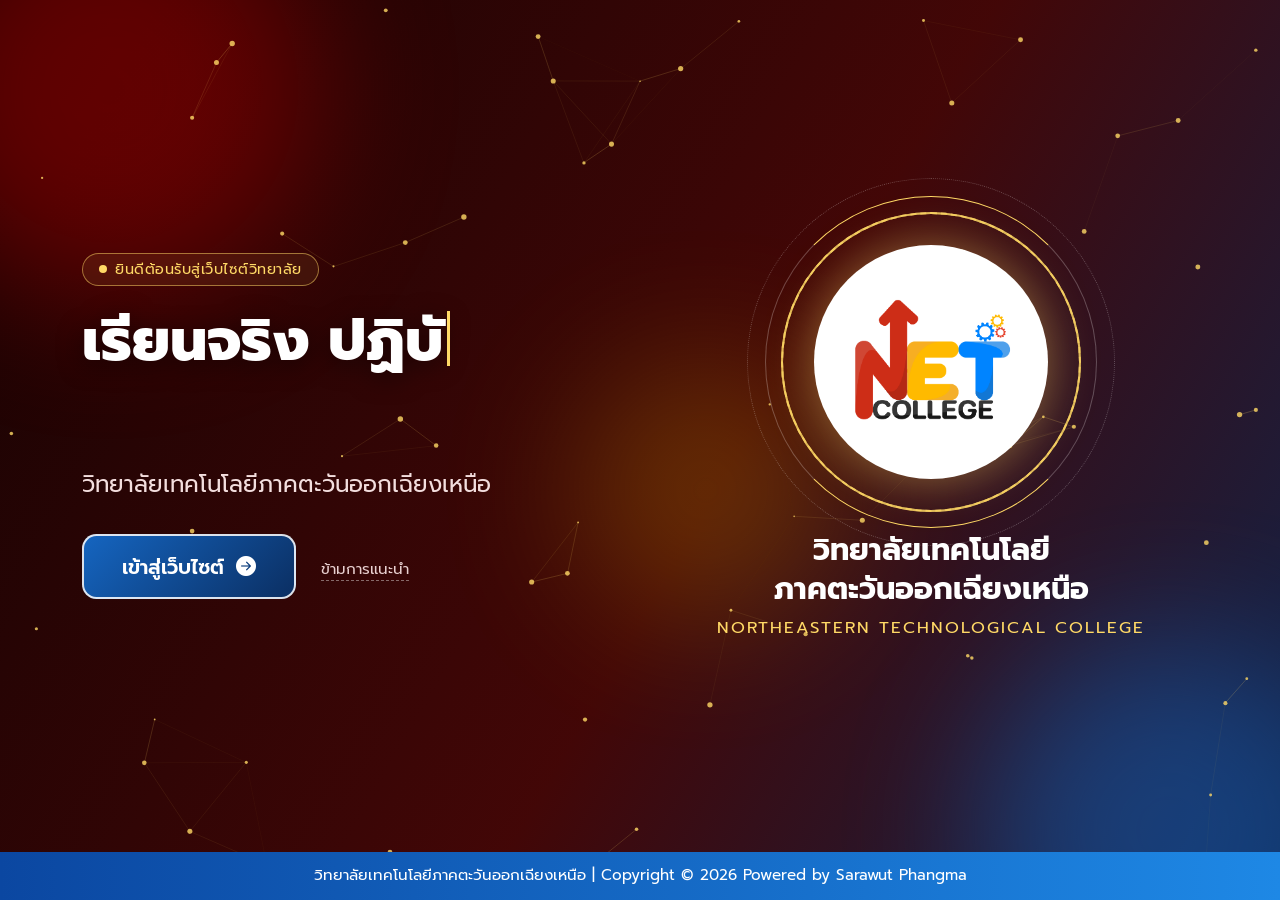
==== index.html @ bc1d6c95 "edit new14-10-69 part 1" ====
<!DOCTYPE html>
<html lang="th">
<head>
  <meta charset="UTF-8">
  <meta name="viewport" content="width=device-width, initial-scale=1">
  <title>วิทยาลัยเทคโนโลยีภาคตะวันออกเฉียงเหนือ</title>
  <link href="https://cdn.jsdelivr.net/npm/bootstrap@5.3.3/dist/css/bootstrap.min.css" rel="stylesheet">
  <link href="https://cdn.jsdelivr.net/npm/bootstrap-icons@1.11.3/font/bootstrap-icons.min.css" rel="stylesheet">
  <link href="https://fonts.googleapis.com/css2?family=Prompt:wght@400;500;600;700;800&display=swap" rel="stylesheet">

  <style>
    :root {
      --maroon: #800000;
      --maroon-dark: #3a0505;
      --gold: #ffd966;
      --blue: #1565c0;
    }

    html, body { height: 100%; margin: 0; }
    body {
      font-family: 'Prompt', sans-serif;
      color: #fff;
      background: #120202;
      overflow: hidden;
    }

    /* ===== พื้นหลัง ===== */
    .stage {
      position: relative;
      min-height: 100vh;
      display: flex;
      flex-direction: column;
      overflow: hidden;
    }
    /* ใส่ภาพอาคารวิทยาลัยได้ที่นี่ (ถ้าไม่มีไฟล์ จะเห็นแค่ไล่สี) */
    .bg-photo {
      position: absolute;
      inset: 0;
      background:
        linear-gradient(120deg, rgba(18,2,2,.92), rgba(80,8,8,.78) 55%, rgba(11,47,99,.80)),
        url("./Images/intro-bg.jpg") center / cover no-repeat;
      transform: scale(1.08);
      animation: slowZoom 18s ease-in-out infinite alternate;
    }
    @keyframes slowZoom { to { transform: scale(1.18); } }

    /* ลูกแสงลอย */
    .orb {
      position: absolute;
      border-radius: 50%;
      filter: blur(70px);
      opacity: .45;
      animation: float 12s ease-in-out infinite alternate;
    }
    .orb.o1 { width: 420px; height: 420px; background: #b30000; top: -120px; left: -100px; }
    .orb.o2 { width: 380px; height: 380px; background: #1565c0; bottom: -120px; right: -80px; animation-delay: -4s; }
    .orb.o3 { width: 260px; height: 260px; background: #d6a000; top: 40%; left: 45%; opacity: .25; animation-delay: -8s; }
    @keyframes float {
      from { transform: translate(0, 0) scale(1); }
      to   { transform: translate(40px, -30px) scale(1.15); }
    }

    #particles { position: absolute; inset: 0; width: 100%; height: 100%; }

    /* ===== เนื้อหา ===== */
    .content {
      position: relative;
      z-index: 2;
      flex: 1;
      display: flex;
      align-items: center;
    }

    .eyebrow {
      display: inline-flex;
      align-items: center;
      gap: .5rem;
      padding: .3rem 1rem;
      border: 1px solid rgba(255, 217, 102, .5);
      border-radius: 2rem;
      color: var(--gold);
      font-size: .9rem;
      letter-spacing: .5px;
      background: rgba(255, 217, 102, .08);
      backdrop-filter: blur(4px);
    }
    .eyebrow .dot {
      width: 8px; height: 8px; border-radius: 50%;
      background: var(--gold);
      animation: blink 1.4s infinite;
    }
    @keyframes blink { 50% { opacity: .2; } }

    .headline {
      font-weight: 800;
      font-size: clamp(2rem, 4.6vw, 3.6rem);
      line-height: 1.25;
      margin: 1.2rem 0 .8rem;
      min-height: 2.6em;
      text-shadow: 0 4px 24px rgba(0, 0, 0, .5);
    }
    .headline .gold { color: var(--gold); }
    .caret {
      display: inline-block;
      width: 3px;
      height: .95em;
      margin-left: 4px;
      vertical-align: -.1em;
      background: var(--gold);
      animation: blink .9s steps(1) infinite;
    }

    .subline {
      font-size: clamp(1.05rem, 1.8vw, 1.45rem);
      color: #f3dede;
      margin-bottom: 2rem;
    }

    /* ===== ปุ่มเข้าสู่เว็บไซต์ ===== */
    .enter-btn {
      position: relative;
      display: inline-flex;
      align-items: center;
      gap: .7rem;
      padding: .95rem 2.4rem;
      font-family: inherit;
      font-size: 1.25rem;
      font-weight: 600;
      color: #fff;
      text-decoration: none;
      background: linear-gradient(135deg, #1565c0, #0b2f63);
      border: 2px solid rgba(255, 255, 255, .85);
      border-radius: .9rem;
      overflow: hidden;
      cursor: pointer;
      animation: glow 2.4s ease-in-out infinite;
      transition: transform .2s;
    }
    .enter-btn:hover { transform: translateY(-3px) scale(1.04); color: #fff; }
    .enter-btn:focus-visible { outline: 3px solid var(--gold); outline-offset: 4px; }
    .enter-btn .bi { transition: transform .25s; }
    .enter-btn:hover .bi { transform: translateX(6px); }
    /* แสงสะท้อนวิ่งผ่านปุ่ม */
    .enter-btn::after {
      content: "";
      position: absolute;
      top: 0; left: -80%;
      width: 50%; height: 100%;
      background: linear-gradient(100deg, transparent, rgba(255, 255, 255, .55), transparent);
      transform: skewX(-20deg);
      animation: shine 3.2s ease-in-out infinite;
    }
    @keyframes shine { 0% { left: -80%; } 55%, 100% { left: 140%; } }
    @keyframes glow {
      0%, 100% { box-shadow: 0 0 14px rgba(255, 217, 102, .35), 0 8px 22px rgba(0, 0, 0, .4); }
      50%      { box-shadow: 0 0 34px rgba(255, 217, 102, .8),  0 8px 22px rgba(0, 0, 0, .4); }
    }

    .skip-link {
      display: inline-block;
      margin-left: 1.2rem;
      color: #e8cfcf;
      font-size: .95rem;
      text-decoration: none;
      border-bottom: 1px dashed rgba(255, 255, 255, .4);
    }
    .skip-link:hover { color: var(--gold); }

    /* ===== โลโก้ฝั่งขวา ===== */
    .logo-zone { text-align: center; }
    .logo-wrap {
      position: relative;
      width: clamp(200px, 26vw, 300px);
      aspect-ratio: 1;
      margin: 0 auto 1.2rem;
      display: grid;
      place-items: center;
    }
    .logo-wrap img {
      position: relative;
      z-index: 2;
      width: 78%;
      height: 78%;
      object-fit: contain;
      background: #fff;
      border-radius: 50%;
      padding: 1rem;
      box-shadow: 0 0 50px rgba(255, 217, 102, .45);
      animation: logoIn 1.2s cubic-bezier(.2, .9, .3, 1.2) both .3s;
    }
    @keyframes logoIn {
      from { opacity: 0; transform: scale(.3) rotate(-120deg); }
      to   { opacity: 1; transform: scale(1) rotate(0); }
    }
    .ring {
      position: absolute;
      inset: 0;
      border-radius: 50%;
      border: 2px dashed rgba(255, 217, 102, .7);
      animation: spin 24s linear infinite;
    }
    .ring.r2 {
      inset: -16px;
      border: 1px solid rgba(255, 255, 255, .25);
      border-top-color: var(--gold);
      border-bottom-color: var(--gold);
      animation-duration: 9s;
      animation-direction: reverse;
    }
    .ring.r3 {
      inset: -34px;
      border: 1px dotted rgba(255, 255, 255, .25);
      animation-duration: 40s;
    }
    @keyframes spin { to { transform: rotate(360deg); } }
    /* คลื่นกระจายออกจากโลโก้ */
    .pulse {
      position: absolute;
      inset: 0;
      border-radius: 50%;
      border: 2px solid rgba(255, 217, 102, .6);
      animation: pulse 3s ease-out infinite;
    }
    .pulse.p2 { animation-delay: 1.5s; }
    @keyframes pulse { from { transform: scale(1); opacity: .8; } to { transform: scale(1.7); opacity: 0; } }

    .school-th { font-size: clamp(1.3rem, 2.4vw, 1.9rem); font-weight: 700; margin: 0; line-height: 1.3; }
    .school-en {
      font-size: clamp(.85rem, 1.4vw, 1.05rem);
      letter-spacing: 2px;
      color: var(--gold);
      margin: .3rem 0 0;
      text-transform: uppercase;
    }

    /* ===== แอนิเมชันเข้าฉากทีละส่วน ===== */
    .reveal { opacity: 0; transform: translateY(28px); animation: rise .9s cubic-bezier(.2, .8, .3, 1) forwards; }
    .d1 { animation-delay: .2s; } .d2 { animation-delay: .5s; }
    .d3 { animation-delay: 1.4s; } .d4 { animation-delay: 1.8s; }
    @keyframes rise { to { opacity: 1; transform: none; } }

    /* ===== แถบท้ายหน้า ===== */
    .bottom-bar {
      position: relative;
      z-index: 2;
      padding: .8rem 1rem;
      text-align: center;
      font-size: .95rem;
      background: linear-gradient(90deg, #0b47a1, #1e88e5, #0b47a1);
      background-size: 200% 100%;
      animation: slide 8s linear infinite;
    }
    @keyframes slide { to { background-position: 200% 0; } }

    /* ===== ม่านเปลี่ยนหน้า ===== */
    .curtain {
      position: fixed;
      inset: 0;
      z-index: 99;
      display: grid;
      place-items: center;
      background: linear-gradient(135deg, var(--maroon-dark), var(--maroon));
      transform: translateY(100%);
      transition: transform .75s cubic-bezier(.77, 0, .18, 1);
    }
    .curtain.on { transform: translateY(0); }
    .curtain img { width: 110px; background: #fff; border-radius: 50%; padding: .5rem; opacity: 0; transition: opacity .4s .35s; }
    .curtain.on img { opacity: 1; }

    /* ===== มือถือ ===== */
    @media (max-width: 991.98px) {
      body { overflow-y: auto; }
      .stage { min-height: 100svh; }
      .content { padding: 2.5rem 0 2rem; }
      .text-zone { text-align: center; order: 2; }
      .logo-zone { order: 1; }
      .headline { min-height: 3.6em; }
      .skip-link { display: block; margin: 1rem 0 0; }
    }

    /* ผู้ใช้ที่ปิดการเคลื่อนไหวในระบบ */
    @media (prefers-reduced-motion: reduce) {
      *, *::before, *::after { animation-duration: .01ms !important; animation-iteration-count: 1 !important; transition-duration: .01ms !important; }
      .reveal { opacity: 1; transform: none; }
    }
  </style>
</head>
<body>

<div class="stage">
  <div class="bg-photo"></div>
  <div class="orb o1"></div><div class="orb o2"></div><div class="orb o3"></div>
  <canvas id="particles" aria-hidden="true"></canvas>

  <main class="content">
    <div class="container">
      <div class="row align-items-center g-5">

        <!-- ข้อความซ้าย -->
        <div class="col-lg-6 text-zone">
          <span class="eyebrow reveal d1"><span class="dot"></span>ยินดีต้อนรับสู่เว็บไซต์วิทยาลัย</span>

          <!-- พิมพ์ทีละตัวอักษร: แก้ข้อความที่ data-lines (คั่นแต่ละบรรทัดด้วย |) -->
          <h1 class="headline reveal d2" id="headline"
              data-lines="เรียนจริง ปฏิบัติจริง|สู่อาชีพที่มั่นคง">
            <span id="typed"></span><span class="caret"></span>
          </h1>

          <p class="subline reveal d3">วิทยาลัยเทคโนโลยีภาคตะวันออกเฉียงเหนือ</p>

          <div class="reveal d4">
            <a class="enter-btn" id="enterBtn" href="firstpage.html">
              เข้าสู่เว็บไซต์ <i class="bi bi-arrow-right-circle-fill"></i>
            </a>
            <a class="skip-link" href="firstpage.html">ข้ามการแนะนำ</a>
          </div>
        </div>

        <!-- โลโก้ขวา -->
        <div class="col-lg-6 logo-zone">
          <div class="logo-wrap">
            <span class="pulse"></span><span class="pulse p2"></span>
            <span class="ring r3"></span><span class="ring r2"></span><span class="ring"></span>
            <img src="./Images/New Logo 04.png" alt="ตราวิทยาลัยเทคโนโลยีภาคตะวันออกเฉียงเหนือ">
          </div>
          <h2 class="school-th reveal d3">วิทยาลัยเทคโนโลยี<br>ภาคตะวันออกเฉียงเหนือ</h2>
          <p class="school-en reveal d4">Northeastern Technological College</p>
        </div>

      </div>
    </div>
  </main>

  <footer class="bottom-bar">
    วิทยาลัยเทคโนโลยีภาคตะวันออกเฉียงเหนือ | Copyright © 2026 Powered by Sarawut Phangma
  </footer>
</div>

<!-- ม่านเปลี่ยนหน้า -->
<div class="curtain" id="curtain"><img src="./Images/Logo-NET.png" alt=""></div>

<script>
  /* ===== พิมพ์ข้อความทีละตัวอักษร ===== */
  (function () {
    const out = document.getElementById("typed");
    const lines = document.getElementById("headline").dataset.lines.split("|");
    const reduce = matchMedia("(prefers-reduced-motion: reduce)").matches;
    if (reduce) { out.innerHTML = lines.join("<br>"); return; }

    let l = 0, c = 0;
    function tick() {
      if (l >= lines.length) return;
      const done = lines.slice(0, l).join("<br>") + (l ? "<br>" : "");
      const cur = lines[l].slice(0, ++c);
      out.innerHTML = done + (l === lines.length - 1 ? `<span class="gold">${cur}</span>` : cur);
      if (c >= lines[l].length) { l++; c = 0; setTimeout(tick, 450); }
      else setTimeout(tick, 70);
    }
    setTimeout(tick, 900);
  })();

  /* ===== อนุภาคสีทองลอย + เส้นเชื่อม ===== */
  (function () {
    const cv = document.getElementById("particles");
    const ctx = cv.getContext("2d");
    if (matchMedia("(prefers-reduced-motion: reduce)").matches) return;
    let w, h, dots = [];

    function resize() {
      w = cv.width = innerWidth;
      h = cv.height = innerHeight;
      const n = Math.min(70, Math.floor(w * h / 18000));
      dots = Array.from({ length: n }, () => ({
        x: Math.random() * w, y: Math.random() * h,
        vx: (Math.random() - .5) * .4, vy: (Math.random() - .5) * .4,
        r: Math.random() * 2 + .8
      }));
    }
    function draw() {
      ctx.clearRect(0, 0, w, h);
      dots.forEach((p, i) => {
        p.x += p.vx; p.y += p.vy;
        if (p.x < 0 || p.x > w) p.vx *= -1;
        if (p.y < 0 || p.y > h) p.vy *= -1;
        ctx.beginPath();
        ctx.arc(p.x, p.y, p.r, 0, 6.283);
        ctx.fillStyle = "rgba(255,217,102,.8)";
        ctx.fill();
        for (let j = i + 1; j < dots.length; j++) {
          const q = dots[j], d = Math.hypot(p.x - q.x, p.y - q.y);
          if (d < 120) {
            ctx.strokeStyle = `rgba(255,217,102,${(1 - d / 120) * .25})`;
            ctx.lineWidth = 1;
            ctx.beginPath(); ctx.moveTo(p.x, p.y); ctx.lineTo(q.x, q.y); ctx.stroke();
          }
        }
      });
      requestAnimationFrame(draw);
    }
    addEventListener("resize", resize);
    resize(); draw();
  })();

  /* ===== กดปุ่ม -> ม่านเลื่อนขึ้น แล้วไปหน้า firstpage.html ===== */
  const curtain = document.getElementById("curtain");
  document.getElementById("enterBtn").addEventListener("click", e => {
    e.preventDefault();
    const url = e.currentTarget.href;
    curtain.classList.add("on");
    setTimeout(() => { location.href = url; }, 950);
  });
  /* กลับมาด้วยปุ่ม Back แล้วม่านต้องไม่ค้าง */
  addEventListener("pageshow", () => curtain.classList.remove("on"));
</script>

</body>
</html>
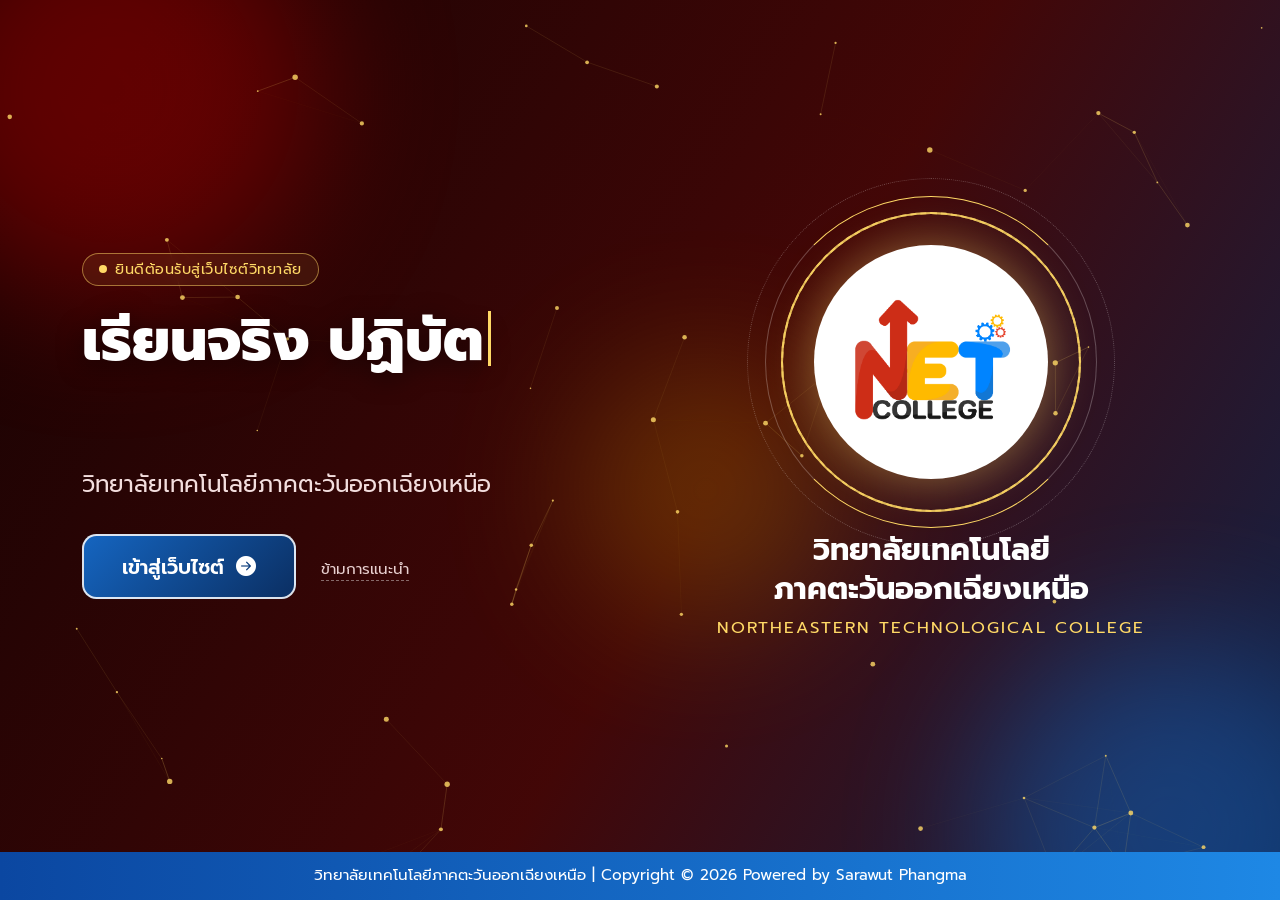
==== commit 96d948f1: "dddd" ====
--- a/index.html
+++ b/index.html
@@ -38,7 +38,7 @@
       inset: 0;
       background:
         linear-gradient(120deg, rgba(18,2,2,.92), rgba(80,8,8,.78) 55%, rgba(11,47,99,.80)),
-        url("./Images/intro-bg.jpg") center / cover no-repeat;
+        url("./assets/images/intro-bg.jpg") center / cover no-repeat;
       transform: scale(1.08);
       animation: slowZoom 18s ease-in-out infinite alternate;
     }
@@ -321,7 +321,7 @@
           <div class="logo-wrap">
             <span class="pulse"></span><span class="pulse p2"></span>
             <span class="ring r3"></span><span class="ring r2"></span><span class="ring"></span>
-            <img src="./Images/New Logo 04.png" alt="ตราวิทยาลัยเทคโนโลยีภาคตะวันออกเฉียงเหนือ">
+            <img src="./assets/images/New Logo 04.png" alt="ตราวิทยาลัยเทคโนโลยีภาคตะวันออกเฉียงเหนือ">
           </div>
           <h2 class="school-th reveal d3">วิทยาลัยเทคโนโลยี<br>ภาคตะวันออกเฉียงเหนือ</h2>
           <p class="school-en reveal d4">Northeastern Technological College</p>
@@ -337,7 +337,7 @@
 </div>
 
 <!-- ม่านเปลี่ยนหน้า -->
-<div class="curtain" id="curtain"><img src="./Images/Logo-NET.png" alt=""></div>
+<div class="curtain" id="curtain"><img src="./assets/images/Logo-NET.png" alt=""></div>
 
 <script>
   /* ===== พิมพ์ข้อความทีละตัวอักษร ===== */
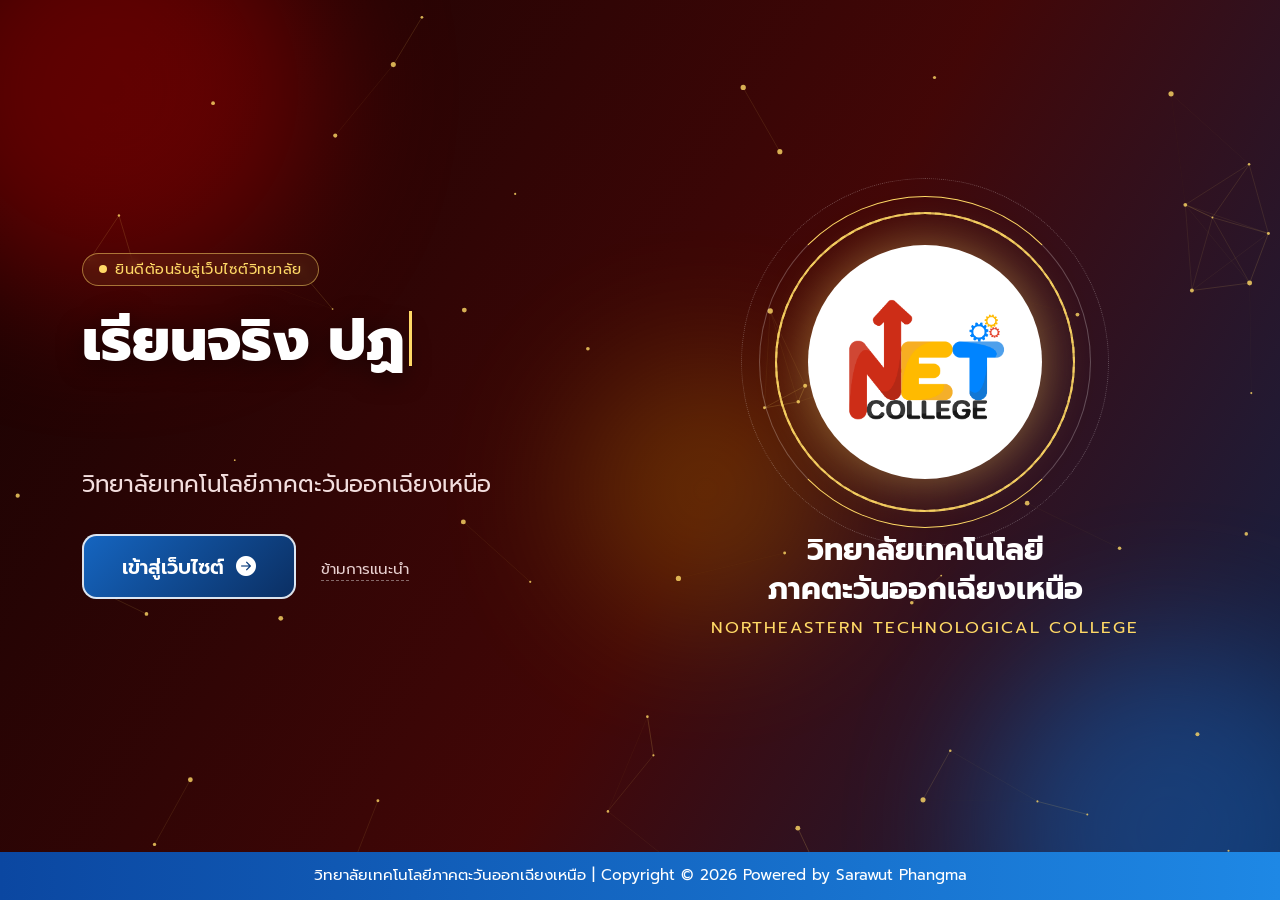
==== commit 00484b58: "repace code new responsive all" ====
--- a/index.html
+++ b/index.html
@@ -294,7 +294,7 @@
 
   <main class="content">
     <div class="container">
-      <div class="row align-items-center g-5">
+      <div class="row align-items-center gy-5">
 
         <!-- ข้อความซ้าย -->
         <div class="col-lg-6 text-zone">
